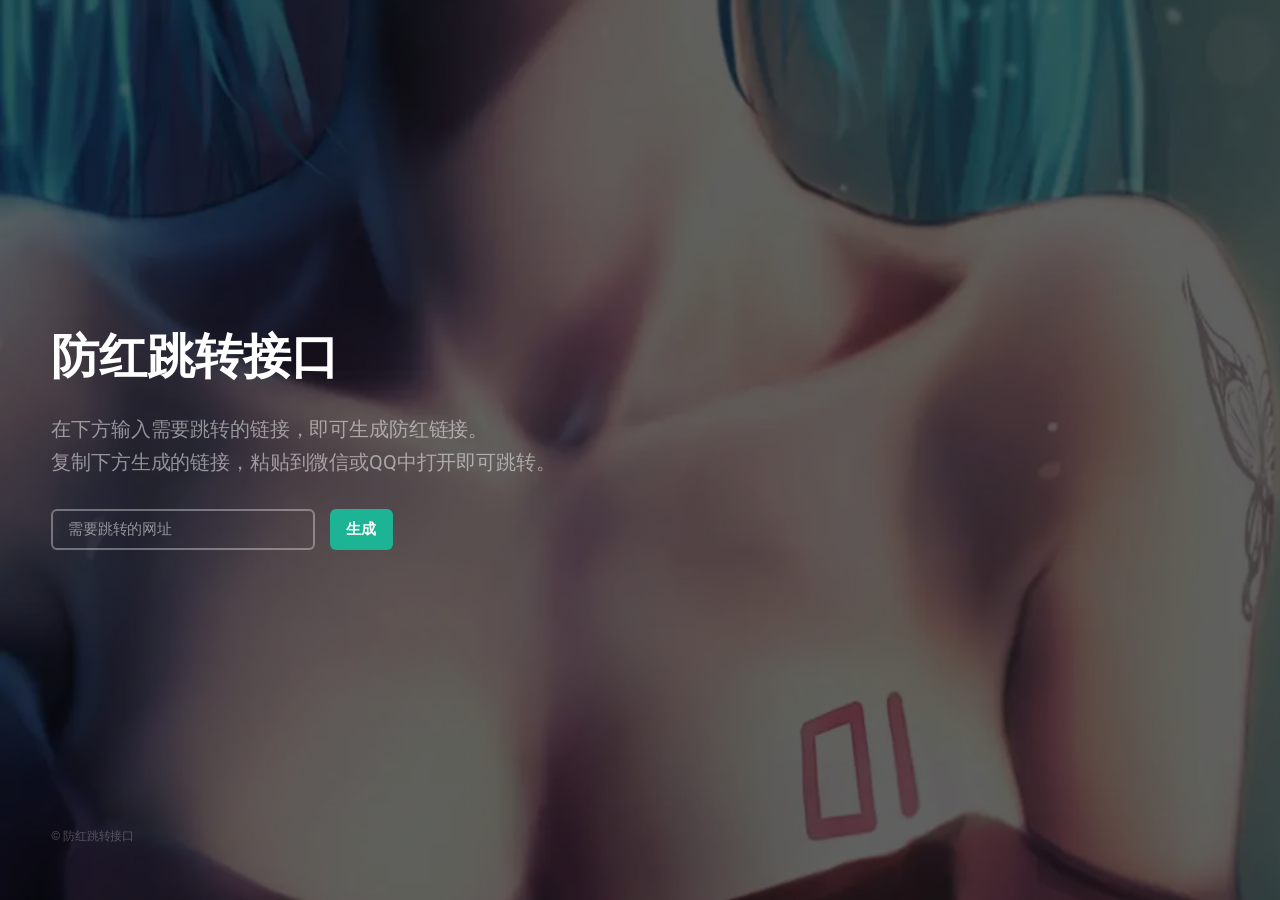
==== index.html @ 8a00574a "fix: 微信提示居中与三步排版、wx-notice 样式与缓存 v6 Made-with: Cursor" ====
<!DOCTYPE HTML>
<html>
	<head>
		<title>QQ、微信防红接口 - 勿埋我心</title>
		<meta charset="utf-8" />
		<meta name="robots" content="noindex, nofollow, noarchive" />
		<meta name="viewport" content="width=device-width, initial-scale=1, user-scalable=no" />
		<link rel="stylesheet" href="assets/css/main.css?v=6" />
	</head>
	<body class="is-preload">

		<!-- Header -->
			<header id="header">
				<h1>防红跳转接口</h1>
				<p>在下方输入需要跳转的链接，即可生成防红链接。<br>
					复制下方生成的链接，粘贴到微信或QQ中打开即可跳转。</p>
			</header>

		<!-- Signup Form -->
			<form id="signup-form" method="post">
				<input type="url" name="url" id="url" placeholder="需要跳转的网址" />
				<input type="button" value="生成" onclick="build_url()"/>
			</form>
			<p id="b_url"></p>

			<script src="./assets/js/redirect-crypto.js?v=6"></script>
			<script src="./assets/js/build_url.js"></script>

		<!-- Footer -->
			<footer id="footer">
				<ul class="copyright">
					<li>&copy; 防红跳转接口</li>
				</ul>
			</footer>

		<!-- Scripts -->
			<script src="assets/js/main.js?v=6"></script>
	</body>
</html>
---- assets/css/main.css ----
@import url(fontawesome-all.min.css);
@import url("https://fonts.googleapis.com/css?family=Roboto:400,700");
/*
	Eventually by HTML5 UP
	html5up.net | @ajlkn
	Free for personal and commercial use under the CCA 3.0 license (html5up.net/license)
*/
html, body, div, span, applet, object,
iframe, h1, h2, h3, h4, h5, h6, p, blockquote,
pre, a, abbr, acronym, address, big, cite,
code, del, dfn, em, img, ins, kbd, q, s, samp,
small, strike, strong, sub, sup, tt, var, b,
u, i, center, dl, dt, dd, ol, ul, li, fieldset,
form, label, legend, table, caption, tbody,
tfoot, thead, tr, th, td, article, aside,
canvas, details, embed, figure, figcaption,
footer, header, hgroup, menu, nav, output, ruby,
section, summary, time, mark, audio, video {
  margin: 0;
  padding: 0;
  border: 0;
  font-size: 100%;
  font: inherit;
  vertical-align: baseline; }

article, aside, details, figcaption, figure,
footer, header, hgroup, menu, nav, section {
  display: block; }

body {
  line-height: 1; }

ol, ul {
  list-style: none; }

blockquote, q {
  quotes: none; }
  blockquote:before, blockquote:after, q:before, q:after {
    content: '';
    content: none; }

table {
  border-collapse: collapse;
  border-spacing: 0; }

body {
  -webkit-text-size-adjust: none; }

mark {
  background-color: transparent;
  color: inherit; }

input::-moz-focus-inner {
  border: 0;
  padding: 0; }

input, select, textarea {
  -moz-appearance: none;
  -webkit-appearance: none;
  -ms-appearance: none;
  appearance: none; }

/* Basic */
@-ms-viewport {
  width: device-width; }

body {
  -ms-overflow-style: scrollbar; }

@media screen and (max-width: 480px) {
  html, body {
    min-width: 320px; } }

html {
  box-sizing: border-box; }

*, *:before, *:after {
  box-sizing: inherit; }

html, body {
  height: 100%;
  overflow-x: hidden;
  width: 100%; }
  @media screen and (max-height: 640px) {
    html, body {
      height: auto;
      min-height: 100%; } }

body {
  display: -moz-flex;
  display: -webkit-flex;
  display: -ms-flex;
  display: flex;
  -moz-flex-direction: column;
  -webkit-flex-direction: column;
  -ms-flex-direction: column;
  flex-direction: column;
  -moz-justify-content: center;
  -webkit-justify-content: center;
  -ms-justify-content: center;
  justify-content: center;
  background-color: #000;
  padding: 6em 4em 4em 4em; }
  body.is-preload *, body.is-preload *:before, body.is-preload *:after {
    -moz-animation: none !important;
    -webkit-animation: none !important;
    -ms-animation: none !important;
    animation: none !important;
    -moz-transition: none !important;
    -webkit-transition: none !important;
    -ms-transition: none !important;
    transition: none !important; }
  body > * {
    position: relative;
    z-index: 2; }
  @media screen and (max-width: 1680px) {
    body {
      padding: 6em 3.5em 3.5em 3.5em; } }
  @media screen and (max-width: 736px) {
    body {
      padding: 5em 2em 2em 2em; } }
  @media screen and (max-width: 360px) {
    body {
      padding: 5em 1.25em 1.25em 1.25em; } }

/* BG */
#bg {
  -moz-transition: opacity 2s ease-in-out;
  -webkit-transition: opacity 2s ease-in-out;
  -ms-transition: opacity 2s ease-in-out;
  transition: opacity 2s ease-in-out;
  height: 100%;
  left: 0;
  opacity: 0.375;
  position: fixed;
  top: 0;
  width: 100%;
  z-index: 1; }
  #bg div {
    -moz-transition: opacity 3s ease;
    -webkit-transition: opacity 3s ease;
    -ms-transition: opacity 3s ease;
    transition: opacity 3s ease;
    background-size: cover;
    height: 100%;
    left: 0;
    opacity: 0;
    position: absolute;
    top: 0;
    visibility: hidden;
    width: 150%; }
    #bg div.visible {
      -moz-animation: bg 45s linear infinite;
      -webkit-animation: bg 45s linear infinite;
      -ms-animation: bg 45s linear infinite;
      animation: bg 45s linear infinite;
      opacity: 1;
      visibility: visible;
      z-index: 1; }
      #bg div.visible.top {
        z-index: 2; }
      @media screen and (max-width: 1280px) {
        #bg div.visible {
          -moz-animation: bg 29.25s linear infinite;
          -webkit-animation: bg 29.25s linear infinite;
          -ms-animation: bg 29.25s linear infinite;
          animation: bg 29.25s linear infinite; } }
      @media screen and (max-width: 736px) {
        #bg div.visible {
          -moz-animation: bg 18s linear infinite;
          -webkit-animation: bg 18s linear infinite;
          -ms-animation: bg 18s linear infinite;
          animation: bg 18s linear infinite; } }
    #bg div:only-child {
      -moz-animation-direction: alternate !important;
      -webkit-animation-direction: alternate !important;
      -ms-animation-direction: alternate !important;
      animation-direction: alternate !important; }
  body.is-preload #bg {
    opacity: 0; }

@-moz-keyframes bg {
  0% {
    -moz-transform: translateX(0);
    -webkit-transform: translateX(0);
    -ms-transform: translateX(0);
    transform: translateX(0); }
  100% {
    -moz-transform: translateX(-25%);
    -webkit-transform: translateX(-25%);
    -ms-transform: translateX(-25%);
    transform: translateX(-25%); } }

@-webkit-keyframes bg {
  0% {
    -moz-transform: translateX(0);
    -webkit-transform: translateX(0);
    -ms-transform: translateX(0);
    transform: translateX(0); }
  100% {
    -moz-transform: translateX(-25%);
    -webkit-transform: translateX(-25%);
    -ms-transform: translateX(-25%);
    transform: translateX(-25%); } }

@-ms-keyframes bg {
  0% {
    -moz-transform: translateX(0);
    -webkit-transform: translateX(0);
    -ms-transform: translateX(0);
    transform: translateX(0); }
  100% {
    -moz-transform: translateX(-25%);
    -webkit-transform: translateX(-25%);
    -ms-transform: translateX(-25%);
    transform: translateX(-25%); } }

@keyframes bg {
  0% {
    -moz-transform: translateX(0);
    -webkit-transform: translateX(0);
    -ms-transform: translateX(0);
    transform: translateX(0); }
  100% {
    -moz-transform: translateX(-25%);
    -webkit-transform: translateX(-25%);
    -ms-transform: translateX(-25%);
    transform: translateX(-25%); } }

/* Type */
body, input, select, textarea {
  color: rgba(255, 255, 255, 0.75);
  font-family: "Roboto", sans-serif;
  font-size: 16pt;
  font-weight: 400;
  letter-spacing: -0.01em;
  line-height: 1.65em; }
  @media screen and (max-width: 1680px) {
    body, input, select, textarea {
      font-size: 12pt; } }
  @media screen and (max-width: 1280px) {
    body, input, select, textarea {
      font-size: 11pt; } }
  @media screen and (max-width: 980px) {
    body, input, select, textarea {
      font-size: 12pt; } }
  @media screen and (max-width: 736px) {
    body, input, select, textarea {
      font-size: 12pt; } }
  @media screen and (max-width: 480px) {
    body, input, select, textarea {
      font-size: 12pt; } }

a {
  -moz-transition: border-bottom-color 0.2s ease, color 0.2s ease;
  -webkit-transition: border-bottom-color 0.2s ease, color 0.2s ease;
  -ms-transition: border-bottom-color 0.2s ease, color 0.2s ease;
  transition: border-bottom-color 0.2s ease, color 0.2s ease;
  border-bottom: dotted 1px rgba(255, 255, 255, 0.25);
  color: #1cb495;
  text-decoration: none; }
  a:hover {
    border-bottom-color: transparent;
    color: #1cb495 !important;
    text-decoration: none; }

strong, b {
  color: #fff;
  font-weight: 700; }

em, i {
  font-style: italic; }

p {
  margin: 0 0 2em 0; }

h1, h2, h3, h4, h5, h6 {
  color: #fff;
  font-weight: 700;
  line-height: 1em;
  margin: 0 0 1em 0; }
  h1 a, h2 a, h3 a, h4 a, h5 a, h6 a {
    color: inherit;
    text-decoration: none; }

h1 {
  font-size: 2.5em;
  line-height: 1.25em; }

h2 {
  font-size: 1.75em;
  line-height: 1.5em; }

h3 {
  font-size: 1.35em;
  line-height: 1.5em; }

h4 {
  font-size: 1.1em;
  line-height: 1.5em; }

h5 {
  font-size: 0.9em;
  line-height: 1.5em; }

h6 {
  font-size: 0.7em;
  line-height: 1.5em; }

sub {
  font-size: 0.8em;
  position: relative;
  top: 0.5em; }

sup {
  font-size: 0.8em;
  position: relative;
  top: -0.5em; }

blockquote {
  border-left: solid 8px rgba(255, 255, 255, 0.35);
  font-style: italic;
  margin: 0 0 2em 0;
  padding: 0.5em 0 0.5em 2em; }

code {
  background: rgba(255, 255, 255, 0.125);
  border-radius: 6px;
  border: solid 2px rgba(255, 255, 255, 0.35);
  font-family: "Courier New", monospace;
  font-size: 0.9em;
  margin: 0 0.25em;
  padding: 0.25em 0.65em; }

pre {
  -webkit-overflow-scrolling: touch;
  font-family: "Courier New", monospace;
  font-size: 0.9em;
  margin: 0 0 2em 0; }
  pre code {
    display: block;
    line-height: 1.75em;
    padding: 1em 1.5em;
    overflow-x: auto; }

hr {
  border: 0;
  border-bottom: solid 2px rgba(255, 255, 255, 0.35);
  margin: 2em 0; }
  hr.major {
    margin: 3em 0; }

/* Section/Article */
section.special, article.special {
  text-align: center; }

header p {
  color: rgba(255, 255, 255, 0.5);
  position: relative;
  margin: 0 0 1.5em 0; }

header h2 + p {
  font-size: 1.25em;
  margin-top: -1em;
  line-height: 1.5em; }

header h3 + p {
  font-size: 1.1em;
  margin-top: -0.8em;
  line-height: 1.5em; }

header h4 + p,
header h5 + p,
header h6 + p {
  font-size: 0.9em;
  margin-top: -0.6em;
  line-height: 1.5em; }

@media screen and (max-width: 980px) {
  header br {
    display: none; } }

@media screen and (max-width: 736px) {
  header br {
    display: inline; } }

@media screen and (max-width: 480px) {
  header br {
    display: none; } }

/* Icon */
.icon {
  text-decoration: none;
  border-bottom: none;
  position: relative; }
  .icon:before {
    -moz-osx-font-smoothing: grayscale;
    -webkit-font-smoothing: antialiased;
    display: inline-block;
    font-style: normal;
    font-variant: normal;
    text-rendering: auto;
    line-height: 1;
    text-transform: none !important;
    font-family: 'Font Awesome 5 Free';
    font-weight: 400; }
  .icon > .label {
    display: none; }
  .icon:before {
    line-height: inherit; }
  .icon.solid:before {
    font-weight: 900; }
  .icon.brands:before {
    font-family: 'Font Awesome 5 Brands'; }

/* List */
ol {
  list-style: decimal;
  margin: 0 0 2em 0;
  padding-left: 1.25em; }
  ol li {
    padding-left: 0.25em; }

ul {
  list-style: disc;
  margin: 0 0 2em 0;
  padding-left: 1em; }
  ul li {
    padding-left: 0.5em; }

/* Icons */
ul.icons {
  cursor: default;
  list-style: none;
  padding-left: 0; }
  ul.icons li {
    display: inline-block;
    padding: 0 1em 0 0; }
    ul.icons li:last-child {
      padding-right: 0; }
    ul.icons li .icon:before {
      font-size: 1.25em; }
    ul.icons li a {
      color: inherit; }

/* Form */
form {
  margin: 0 0 2em 0; }
  form .message {
    text-decoration: none;
    -moz-transition: opacity 0.2s ease-in-out, -moz-transform 0.2s ease-in-out;
    -webkit-transition: opacity 0.2s ease-in-out, -webkit-transform 0.2s ease-in-out;
    -ms-transition: opacity 0.2s ease-in-out, -ms-transform 0.2s ease-in-out;
    transition: opacity 0.2s ease-in-out, transform 0.2s ease-in-out;
    -moz-transform: scale(1.05);
    -webkit-transform: scale(1.05);
    -ms-transform: scale(1.05);
    transform: scale(1.05);
    height: 2.75em;
    line-height: 2.75em;
    opacity: 0; }
    form .message:before {
      -moz-osx-font-smoothing: grayscale;
      -webkit-font-smoothing: antialiased;
      display: inline-block;
      font-style: normal;
      font-variant: normal;
      text-rendering: auto;
      line-height: 1;
      text-transform: none !important;
      font-family: 'Font Awesome 5 Free';
      font-weight: 900; }
    form .message:before {
      margin-right: 0.5em; }
    form .message.visible {
      -moz-transform: scale(1);
      -webkit-transform: scale(1);
      -ms-transform: scale(1);
      transform: scale(1);
      opacity: 1; }
    form .message.success {
      color: #1cb495; }
      form .message.success:before {
        content: '\f00c'; }
    form .message.failure {
      color: #ff2361; }
      form .message.failure:before {
        content: '\f119'; }

label {
  color: #fff;
  display: block;
  font-size: 0.9em;
  font-weight: 700;
  margin: 0 0 1em 0; }

@-moz-keyframes focus {
  0% {
    -moz-transform: scale(1);
    -webkit-transform: scale(1);
    -ms-transform: scale(1);
    transform: scale(1); }
  50% {
    -moz-transform: scale(1.025);
    -webkit-transform: scale(1.025);
    -ms-transform: scale(1.025);
    transform: scale(1.025); }
  100% {
    -moz-transform: scale(1);
    -webkit-transform: scale(1);
    -ms-transform: scale(1);
    transform: scale(1); } }

@-webkit-keyframes focus {
  0% {
    -moz-transform: scale(1);
    -webkit-transform: scale(1);
    -ms-transform: scale(1);
    transform: scale(1); }
  50% {
    -moz-transform: scale(1.025);
    -webkit-transform: scale(1.025);
    -ms-transform: scale(1.025);
    transform: scale(1.025); }
  100% {
    -moz-transform: scale(1);
    -webkit-transform: scale(1);
    -ms-transform: scale(1);
    transform: scale(1); } }

@-ms-keyframes focus {
  0% {
    -moz-transform: scale(1);
    -webkit-transform: scale(1);
    -ms-transform: scale(1);
    transform: scale(1); }
  50% {
    -moz-transform: scale(1.025);
    -webkit-transform: scale(1.025);
    -ms-transform: scale(1.025);
    transform: scale(1.025); }
  100% {
    -moz-transform: scale(1);
    -webkit-transform: scale(1);
    -ms-transform: scale(1);
    transform: scale(1); } }

@keyframes focus {
  0% {
    -moz-transform: scale(1);
    -webkit-transform: scale(1);
    -ms-transform: scale(1);
    transform: scale(1); }
  50% {
    -moz-transform: scale(1.025);
    -webkit-transform: scale(1.025);
    -ms-transform: scale(1.025);
    transform: scale(1.025); }
  100% {
    -moz-transform: scale(1);
    -webkit-transform: scale(1);
    -ms-transform: scale(1);
    transform: scale(1); } }

input[type="text"],
input[type="password"],
input[type="email"],
input[type="url"],
select,
textarea {
  -moz-appearance: none;
  -webkit-appearance: none;
  -ms-appearance: none;
  appearance: none;
  -moz-transform: scale(1);
  -webkit-transform: scale(1);
  -ms-transform: scale(1);
  transform: scale(1);
  -moz-transition: border-color 0.2s ease, background-color 0.2s ease;
  -webkit-transition: border-color 0.2s ease, background-color 0.2s ease;
  -ms-transition: border-color 0.2s ease, background-color 0.2s ease;
  transition: border-color 0.2s ease, background-color 0.2s ease;
  background-color: transparent;
  border-radius: 6px;
  border: none;
  border: solid 2px rgba(255, 255, 255, 0.35);
  color: inherit;
  display: block;
  outline: 0;
  padding: 0 1em;
  text-decoration: none;
  width: 100%; }
  input[type="text"]:invalid,
  input[type="password"]:invalid,
  input[type="email"]:invalid,
  input[type="url"]:invalid,
  select:invalid,
  textarea:invalid {
    box-shadow: none; }
  input[type="text"]:focus,
  input[type="password"]:focus,
  input[type="email"]:focus,
  input[type="url"]:focus,
  select:focus,
  textarea:focus {
    -moz-animation: focus 0.1s;
    -webkit-animation: focus 0.1s;
    -ms-animation: focus 0.1s;
    animation: focus 0.1s;
    background-color: rgba(255, 255, 255, 0.125);
    border-color: #1cb495; }

select {
  background-image: url("data:image/svg+xml;charset=utf8,%3Csvg xmlns='http://www.w3.org/2000/svg' width='40' height='40' preserveAspectRatio='none' viewBox='0 0 40 40'%3E%3Cpath d='M9.4,12.3l10.4,10.4l10.4-10.4c0.2-0.2,0.5-0.4,0.9-0.4c0.3,0,0.6,0.1,0.9,0.4l3.3,3.3c0.2,0.2,0.4,0.5,0.4,0.9 c0,0.4-0.1,0.6-0.4,0.9L20.7,31.9c-0.2,0.2-0.5,0.4-0.9,0.4c-0.3,0-0.6-0.1-0.9-0.4L4.3,17.3c-0.2-0.2-0.4-0.5-0.4-0.9 c0-0.4,0.1-0.6,0.4-0.9l3.3-3.3c0.2-0.2,0.5-0.4,0.9-0.4S9.1,12.1,9.4,12.3z' fill='rgba(255, 255, 255, 0.35)' /%3E%3C/svg%3E");
  background-size: 1.25rem;
  background-repeat: no-repeat;
  background-position: calc(100% - 1rem) center;
  height: 2.75em;
  padding-right: 2.75em;
  text-overflow: ellipsis; }
  select option {
    color: #fff;
    background: #000; }
  select:focus::-ms-value {
    background-color: transparent; }
  select::-ms-expand {
    display: none; }

input[type="text"],
input[type="password"],
input[type="email"],
input[type="url"],
select {
  height: 2.75em; }

textarea {
  padding: 0.75em 1em; }

input[type="checkbox"],
input[type="radio"] {
  -moz-appearance: none;
  -webkit-appearance: none;
  -ms-appearance: none;
  appearance: none;
  display: block;
  float: left;
  margin-right: -2em;
  opacity: 0;
  width: 1em;
  z-index: -1; }
  input[type="checkbox"] + label,
  input[type="radio"] + label {
    text-decoration: none;
    color: rgba(255, 255, 255, 0.75);
    cursor: pointer;
    display: inline-block;
    font-size: 1em;
    font-weight: 400;
    padding-left: 2.4em;
    padding-right: 0.75em;
    position: relative; }
    input[type="checkbox"] + label:before,
    input[type="radio"] + label:before {
      -moz-osx-font-smoothing: grayscale;
      -webkit-font-smoothing: antialiased;
      display: inline-block;
      font-style: normal;
      font-variant: normal;
      text-rendering: auto;
      line-height: 1;
      text-transform: none !important;
      font-family: 'Font Awesome 5 Free';
      font-weight: 900; }
    input[type="checkbox"] + label:before,
    input[type="radio"] + label:before {
      background: rgba(255, 255, 255, 0.125);
      border-radius: 6px;
      border: solid 2px rgba(255, 255, 255, 0.35);
      content: '';
      display: inline-block;
      font-size: 0.8em;
      height: 1.65em;
      left: 0;
      line-height: 1.65em;
      position: absolute;
      text-align: center;
      top: 0;
      width: 1.65em; }
  input[type="checkbox"]:checked + label:before,
  input[type="radio"]:checked + label:before {
    background: #1cb495;
    border-color: #1cb495;
    color: #ffffff;
    content: '\f00c'; }
  input[type="checkbox"]:focus + label:before,
  input[type="radio"]:focus + label:before {
    border-color: #1cb495;
    box-shadow: 0 0 0 2px #1cb495; }

input[type="checkbox"] + label:before {
  border-radius: 6px; }

input[type="radio"] + label:before {
  border-radius: 100%; }

::-webkit-input-placeholder {
  color: rgba(255, 255, 255, 0.5) !important;
  opacity: 1.0; }

:-moz-placeholder {
  color: rgba(255, 255, 255, 0.5) !important;
  opacity: 1.0; }

::-moz-placeholder {
  color: rgba(255, 255, 255, 0.5) !important;
  opacity: 1.0; }

:-ms-input-placeholder {
  color: rgba(255, 255, 255, 0.5) !important;
  opacity: 1.0; }

.formerize-placeholder {
  color: rgba(255, 255, 255, 0.5) !important;
  opacity: 1.0; }

/* Button */
input[type="submit"],
input[type="reset"],
input[type="button"],
button,
.button {
  -moz-appearance: none;
  -webkit-appearance: none;
  -ms-appearance: none;
  appearance: none;
  -moz-transition: background-color 0.2s ease-in-out, color 0.2s ease-in-out, opacity 0.2s ease-in-out;
  -webkit-transition: background-color 0.2s ease-in-out, color 0.2s ease-in-out, opacity 0.2s ease-in-out;
  -ms-transition: background-color 0.2s ease-in-out, color 0.2s ease-in-out, opacity 0.2s ease-in-out;
  transition: background-color 0.2s ease-in-out, color 0.2s ease-in-out, opacity 0.2s ease-in-out;
  background-color: #1cb495;
  border-radius: 6px;
  border: 0;
  color: #ffffff !important;
  cursor: pointer;
  display: inline-block;
  font-weight: 700;
  height: 2.75em;
  line-height: 2.75em;
  padding: 0 1.125em;
  text-align: center;
  text-decoration: none;
  white-space: nowrap; }
  input[type="submit"]:hover,
  input[type="reset"]:hover,
  input[type="button"]:hover,
  button:hover,
  .button:hover {
    background-color: #1fcaa7; }
  input[type="submit"]:active,
  input[type="reset"]:active,
  input[type="button"]:active,
  button:active,
  .button:active {
    background-color: #199e83; }
  input[type="submit"].disabled, input[type="submit"]:disabled,
  input[type="reset"].disabled,
  input[type="reset"]:disabled,
  input[type="button"].disabled,
  input[type="button"]:disabled,
  button.disabled,
  button:disabled,
  .button.disabled,
  .button:disabled {
    opacity: 0.5; }
  @media screen and (max-width: 480px) {
    input[type="submit"],
    input[type="reset"],
    input[type="button"],
    button,
    .button {
      padding: 0; } }

/* Header */
#header h1 {
  font-size: 3.25em;
  margin: 0 0 0.55em 0; }

#header p {
  font-size: 1.35em;
  line-height: 1.65em; }

#header a {
  color: inherit; }

@media screen and (max-width: 736px) {
  #header h1 {
    font-size: 2em; }
  #header p {
    font-size: 1em; } }

@media screen and (max-width: 480px) {
  #header {
    margin: 0 0 1em 0; } }

/* Signup Form */
#signup-form {
  display: -moz-flex;
  display: -webkit-flex;
  display: -ms-flex;
  display: flex;
  position: relative; }
  #signup-form input[type="text"],
  #signup-form input[type="password"],
  #signup-form input[type="email"],
  #signup-form input[type="url"]{
    width: 18em; }
  #signup-form > * {
    margin: 0 0 0 1em; }
  #signup-form > :first-child {
    margin: 0 0 0 0; }
  @media screen and (max-width: 480px) {
    #signup-form {
      -moz-flex-direction: column;
      -webkit-flex-direction: column;
      -ms-flex-direction: column;
      flex-direction: column; }
      #signup-form input[type="type"],
      #signup-form input[type="password"],
      #signup-form input[type="email"],
      #signup-form input[type="url"]{
        width: 100%; }
      #signup-form > * {
        margin: 1.25em 0 0 0; }
      #signup-form .message {
        bottom: -1.5em;
        font-size: 0.9em;
        height: 1em;
        left: 0;
        line-height: inherit;
        margin-top: 0;
        position: absolute; } }

/* Footer */
#footer {
  -moz-transition: opacity 0.5s ease-in-out;
  -webkit-transition: opacity 0.5s ease-in-out;
  -ms-transition: opacity 0.5s ease-in-out;
  transition: opacity 0.5s ease-in-out;
  bottom: 4em;
  color: rgba(255, 255, 255, 0.5);
  left: 4em;
  opacity: 0.5;
  position: absolute; }
  #footer .icons {
    margin: 0 0 0.5em 0; }
  #footer .copyright {
    font-size: 0.8em;
    list-style: none;
    padding: 0; }
    #footer .copyright li {
      border-left: solid 1px rgba(255, 255, 255, 0.25);
      display: inline-block;
      line-height: 1em;
      margin: 0 0 0 0.75em;
      padding: 0 0 0 0.75em; }
      #footer .copyright li:first-child {
        border-left: 0;
        margin-left: 0;
        padding-left: 0; }
    #footer .copyright a {
      color: inherit; }
  #footer:hover {
    opacity: 1; }
  #footer > :last-child {
    margin-bottom: 0; }
  @media screen and (max-width: 1680px) {
    #footer {
      bottom: 3.5em;
      left: 3.5em; } }
  @media screen and (max-width: 736px) {
    #footer {
      bottom: 2em;
      left: 2em; } }
  @media screen and (max-width: 360px) {
    #footer {
      bottom: 1.25em;
      left: 1.25em; } }
  @media screen and (max-height: 640px) {
    #footer {
      bottom: auto;
      left: auto;
      margin: 1em 0 0 0;
      position: relative; } }
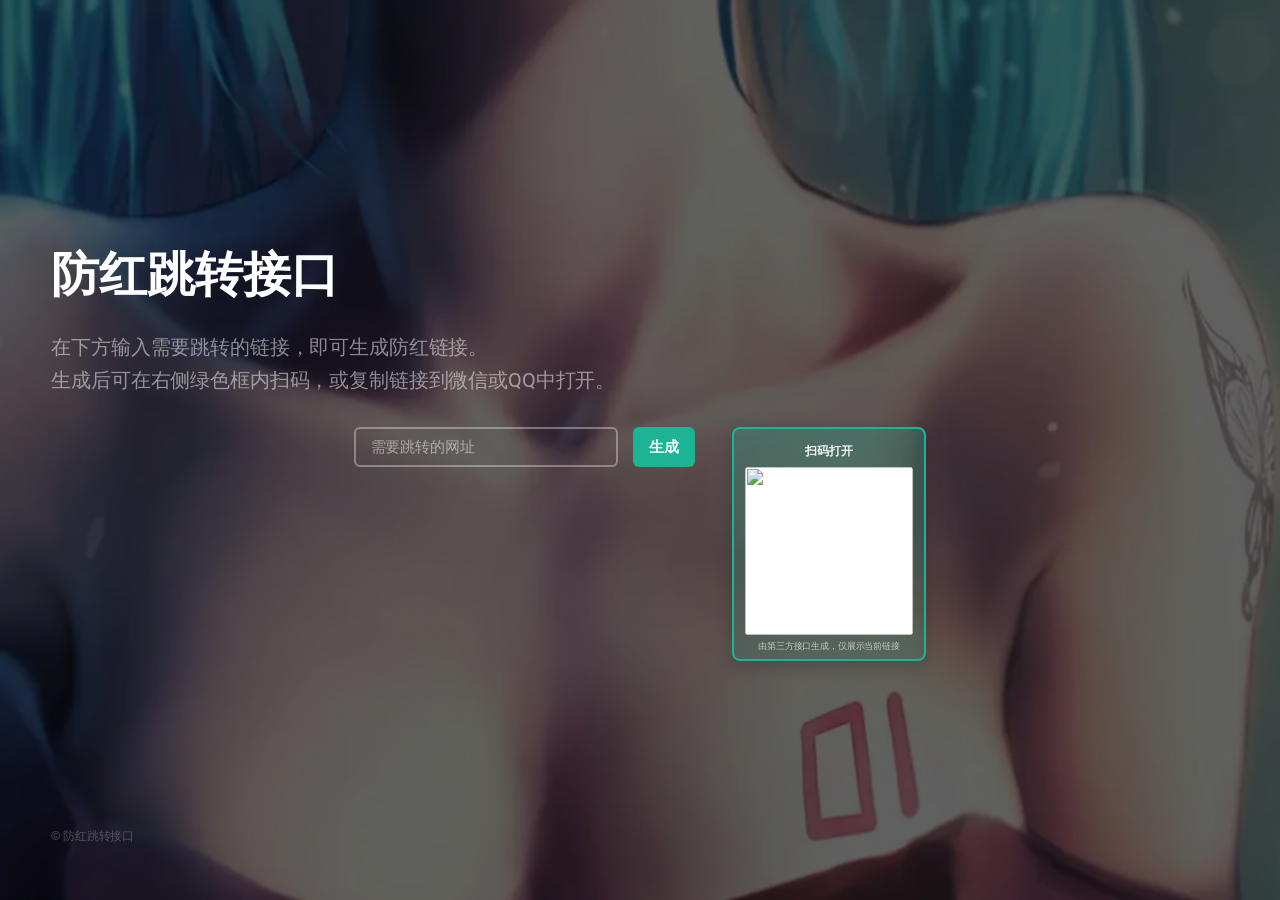
==== commit 0bdd4574: "fix: 微信三步 br 换行；二维码绿框与表单同行；复制按钮对比度" ====
--- a/index.html
+++ b/index.html
@@ -1,11 +1,11 @@
 <!DOCTYPE HTML>
-<html>
+<html lang="zh-CN">
 	<head>
 		<title>QQ、微信防红接口 - 勿埋我心</title>
 		<meta charset="utf-8" />
 		<meta name="robots" content="noindex, nofollow, noarchive" />
 		<meta name="viewport" content="width=device-width, initial-scale=1, user-scalable=no" />
-		<link rel="stylesheet" href="assets/css/main.css?v=6" />
+		<link rel="stylesheet" href="assets/css/main.css?v=9" />
 	</head>
 	<body class="is-preload">
 
@@ -13,18 +13,32 @@
 			<header id="header">
 				<h1>防红跳转接口</h1>
 				<p>在下方输入需要跳转的链接，即可生成防红链接。<br>
-					复制下方生成的链接，粘贴到微信或QQ中打开即可跳转。</p>
+					生成后可在右侧绿色框内扫码，或复制链接到微信或QQ中打开。</p>
 			</header>
 
-		<!-- Signup Form -->
-			<form id="signup-form" method="post">
-				<input type="url" name="url" id="url" placeholder="需要跳转的网址" />
-				<input type="button" value="生成" onclick="build_url()"/>
-			</form>
-			<p id="b_url"></p>
+		<!-- 输入行 + 与「生成」同列右侧：绿色主题二维码区 -->
+			<div class="fang-top-row">
+				<form id="signup-form" method="post">
+					<input type="url" name="url" id="url" placeholder="需要跳转的网址" lang="zh-CN" />
+					<input type="button" value="生成" onclick="build_url()"/>
+				</form>
+				<aside id="fang-qr-aside" class="fang-qr-green-card" hidden aria-label="二维码">
+					<span class="fang-qr-caption">扫码打开</span>
+					<img id="fang-qr-img" src="" alt="" width="168" height="168" decoding="async" referrerpolicy="no-referrer" />
+					<small class="fang-qr-note">由第三方接口生成，仅展示当前链接</small>
+				</aside>
+			</div>
+			<p id="b_url" class="fang-url-msg" role="status"></p>
+			<div id="fang-success-panel" class="fang-success-panel" hidden>
+				<p class="fang-url-out"><a id="fang-gen-link" href="#" target="_blank" rel="noopener noreferrer"></a></p>
+				<p class="fang-copy-row">
+					<button type="button" id="fang-copy-btn" class="fang-copy-btn">一键复制链接</button>
+				</p>
+				<p class="fang-gen-hint"><small id="fang-gen-hint"></small></p>
+			</div>
 
-			<script src="./assets/js/redirect-crypto.js?v=6"></script>
-			<script src="./assets/js/build_url.js"></script>
+			<script src="./assets/js/redirect-crypto.js?v=9"></script>
+			<script src="./assets/js/build_url.js?v=9"></script>
 
 		<!-- Footer -->
 			<footer id="footer">
@@ -34,6 +48,6 @@
 			</footer>
 
 		<!-- Scripts -->
-			<script src="assets/js/main.js?v=6"></script>
+			<script src="assets/js/main.js?v=9"></script>
 	</body>
 </html>
--- a/assets/css/main.css
+++ b/assets/css/main.css
@@ -891,3 +891,139 @@
       left: auto;
       margin: 1em 0 0 0;
       position: relative; } }
+
+/* 生成页：输入行与绿色框二维码并列；下方为链接与复制（覆盖全局 button 白字，避免看不见） */
+.fang-top-row {
+  display: -moz-flex;
+  display: -webkit-flex;
+  display: -ms-flex;
+  display: flex;
+  -moz-flex-wrap: wrap;
+  -webkit-flex-wrap: wrap;
+  -ms-flex-wrap: wrap;
+  flex-wrap: wrap;
+  -moz-align-items: flex-start;
+  -webkit-align-items: flex-start;
+  -ms-align-items: flex-start;
+  align-items: flex-start;
+  -moz-justify-content: center;
+  -webkit-justify-content: center;
+  -ms-justify-content: center;
+  justify-content: center;
+  gap: 1.25em 1.5em;
+  margin: 0 auto;
+  max-width: 52em;
+}
+.fang-qr-green-card {
+  -moz-flex: 0 0 auto;
+  -webkit-flex: 0 0 auto;
+  -ms-flex: 0 0 auto;
+  flex: 0 0 auto;
+  text-align: center;
+  padding: 0.65em 0.75em 0.5em;
+  min-width: 8.5em;
+  background: linear-gradient(165deg, rgba(28, 180, 149, 0.28) 0%, rgba(28, 180, 149, 0.1) 100%);
+  border: 2px solid #1cb495;
+  border-radius: 8px;
+  box-shadow: 0 4px 18px rgba(0, 0, 0, 0.2);
+}
+.fang-qr-green-card .fang-qr-caption {
+  display: block;
+  font-size: 0.8em;
+  margin: 0 0 0.4em 0;
+  color: rgba(255, 255, 255, 0.95);
+  font-weight: 600;
+}
+.fang-qr-green-card img {
+  display: block;
+  margin: 0 auto;
+  width: 168px;
+  height: 168px;
+  max-width: 100%;
+  background: #fff;
+  border-radius: 4px;
+  vertical-align: middle;
+}
+.fang-qr-green-card .fang-qr-note {
+  display: block;
+  margin-top: 0.45em;
+  max-width: 168px;
+  font-size: 0.62em;
+  line-height: 1.35;
+  color: rgba(255, 255, 255, 0.65);
+}
+.fang-url-msg {
+  margin: 1em 0;
+  line-height: 1.6;
+  color: rgba(255, 255, 255, 0.85);
+  word-break: break-word;
+}
+.fang-success-panel {
+  margin: 1em auto 0;
+  max-width: 52em;
+  width: 100%;
+  text-align: left;
+}
+.fang-url-out {
+  margin: 0 0 0.75em 0;
+  line-height: 1.5;
+  word-break: break-all;
+}
+.fang-url-out a {
+  color: #fff;
+  text-decoration: underline;
+  text-underline-offset: 2px;
+}
+.fang-copy-row {
+  margin: 0 0 0.75em 0;
+}
+/* 全局 input[type=button]/button 使用 color:#fff !important，此处必须更高优先级 + 白底深字 */
+button#fang-copy-btn.fang-copy-btn,
+#fang-copy-btn.fang-copy-btn {
+  cursor: pointer;
+  display: inline-block;
+  height: auto !important;
+  line-height: 1.45 !important;
+  padding: 0.55em 1.15em !important;
+  font-size: 0.95em !important;
+  font-family: inherit !important;
+  font-weight: 700 !important;
+  color: #0f172a !important;
+  background-color: #ffffff !important;
+  border: 2px solid #0f172a !important;
+  border-radius: 6px !important;
+  white-space: normal !important;
+  box-shadow: 0 2px 0 rgba(0, 0, 0, 0.12);
+}
+button#fang-copy-btn.fang-copy-btn:hover,
+#fang-copy-btn.fang-copy-btn:hover {
+  background-color: #f1f5f9 !important;
+  border-color: #1cb495 !important;
+  color: #0f172a !important;
+}
+button#fang-copy-btn.fang-copy-btn:active,
+#fang-copy-btn.fang-copy-btn:active {
+  background-color: #e2e8f0 !important;
+}
+.fang-gen-hint {
+  margin: 0;
+  opacity: 0.75;
+  color: rgba(255, 255, 255, 0.7);
+  line-height: 1.5;
+}
+@media screen and (max-width: 736px) {
+  .fang-top-row {
+    -moz-flex-direction: column;
+    -webkit-flex-direction: column;
+    -ms-flex-direction: column;
+    flex-direction: column;
+    -moz-align-items: center;
+    -webkit-align-items: center;
+    -ms-align-items: center;
+    align-items: center;
+  }
+  .fang-qr-green-card {
+    width: 100%;
+    max-width: 280px;
+  }
+}
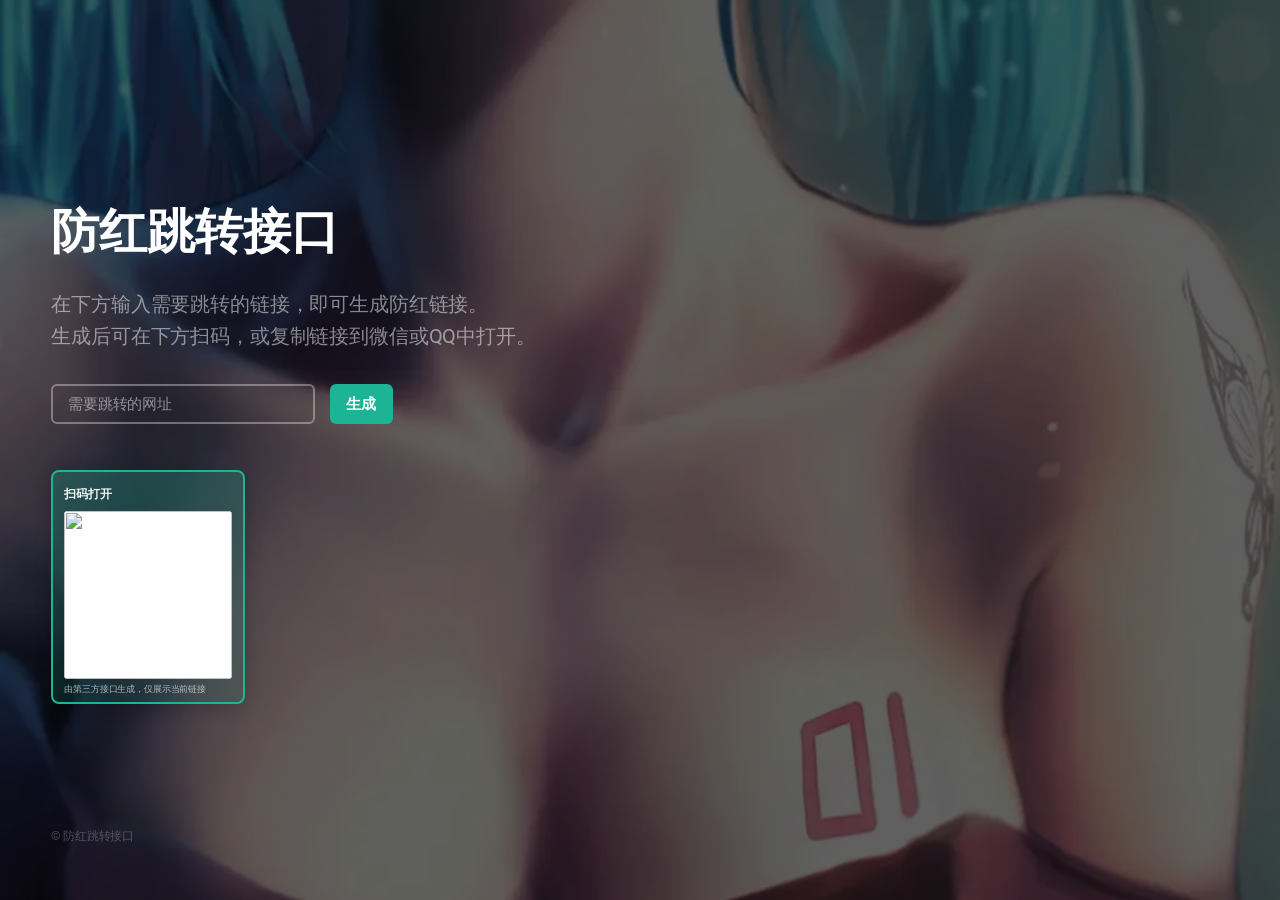
==== commit 97ed56f8: "layout: 表单独立一行；二维码与结果区左对齐" ====
--- a/index.html
+++ b/index.html
@@ -5,7 +5,7 @@
 		<meta charset="utf-8" />
 		<meta name="robots" content="noindex, nofollow, noarchive" />
 		<meta name="viewport" content="width=device-width, initial-scale=1, user-scalable=no" />
-		<link rel="stylesheet" href="assets/css/main.css?v=9" />
+		<link rel="stylesheet" href="assets/css/main.css?v=10" />
 	</head>
 	<body class="is-preload">
 
@@ -13,21 +13,20 @@
 			<header id="header">
 				<h1>防红跳转接口</h1>
 				<p>在下方输入需要跳转的链接，即可生成防红链接。<br>
-					生成后可在右侧绿色框内扫码，或复制链接到微信或QQ中打开。</p>
+					生成后可在下方扫码，或复制链接到微信或QQ中打开。</p>
 			</header>
 
-		<!-- 输入行 + 与「生成」同列右侧：绿色主题二维码区 -->
-			<div class="fang-top-row">
-				<form id="signup-form" method="post">
-					<input type="url" name="url" id="url" placeholder="需要跳转的网址" lang="zh-CN" />
-					<input type="button" value="生成" onclick="build_url()"/>
-				</form>
-				<aside id="fang-qr-aside" class="fang-qr-green-card" hidden aria-label="二维码">
-					<span class="fang-qr-caption">扫码打开</span>
-					<img id="fang-qr-img" src="" alt="" width="168" height="168" decoding="async" referrerpolicy="no-referrer" />
-					<small class="fang-qr-note">由第三方接口生成，仅展示当前链接</small>
-				</aside>
-			</div>
+			<form id="signup-form" method="post">
+				<input type="url" name="url" id="url" placeholder="需要跳转的网址" lang="zh-CN" />
+				<input type="button" value="生成" onclick="build_url()"/>
+			</form>
+
+			<aside id="fang-qr-aside" class="fang-qr-green-card" hidden aria-label="二维码">
+				<span class="fang-qr-caption">扫码打开</span>
+				<img id="fang-qr-img" src="" alt="" width="168" height="168" decoding="async" referrerpolicy="no-referrer" />
+				<small class="fang-qr-note">由第三方接口生成，仅展示当前链接</small>
+			</aside>
+
 			<p id="b_url" class="fang-url-msg" role="status"></p>
 			<div id="fang-success-panel" class="fang-success-panel" hidden>
 				<p class="fang-url-out"><a id="fang-gen-link" href="#" target="_blank" rel="noopener noreferrer"></a></p>
@@ -37,8 +36,8 @@
 				<p class="fang-gen-hint"><small id="fang-gen-hint"></small></p>
 			</div>
 
-			<script src="./assets/js/redirect-crypto.js?v=9"></script>
-			<script src="./assets/js/build_url.js?v=9"></script>
+			<script src="./assets/js/redirect-crypto.js?v=10"></script>
+			<script src="./assets/js/build_url.js?v=10"></script>
 
 		<!-- Footer -->
 			<footer id="footer">
@@ -48,6 +47,6 @@
 			</footer>
 
 		<!-- Scripts -->
-			<script src="assets/js/main.js?v=9"></script>
+			<script src="assets/js/main.js?v=10"></script>
 	</body>
 </html>
--- a/assets/css/main.css
+++ b/assets/css/main.css
@@ -892,36 +892,15 @@
       margin: 1em 0 0 0;
       position: relative; } }
 
-/* 生成页：输入行与绿色框二维码并列；下方为链接与复制（覆盖全局 button 白字，避免看不见） */
-.fang-top-row {
-  display: -moz-flex;
-  display: -webkit-flex;
-  display: -ms-flex;
-  display: flex;
-  -moz-flex-wrap: wrap;
-  -webkit-flex-wrap: wrap;
-  -ms-flex-wrap: wrap;
-  flex-wrap: wrap;
-  -moz-align-items: flex-start;
-  -webkit-align-items: flex-start;
-  -ms-align-items: flex-start;
-  align-items: flex-start;
-  -moz-justify-content: center;
-  -webkit-justify-content: center;
-  -ms-justify-content: center;
-  justify-content: center;
-  gap: 1.25em 1.5em;
-  margin: 0 auto;
-  max-width: 52em;
-}
+/* 生成页：表单保持主题默认位置；二维码单独一行左对齐；链接与复制按钮左对齐（覆盖全局 button 白字） */
 .fang-qr-green-card {
-  -moz-flex: 0 0 auto;
-  -webkit-flex: 0 0 auto;
-  -ms-flex: 0 0 auto;
-  flex: 0 0 auto;
-  text-align: center;
+  display: block;
+  width: -moz-fit-content;
+  width: fit-content;
+  max-width: 100%;
+  margin: 1.15em 0 0 0;
   padding: 0.65em 0.75em 0.5em;
-  min-width: 8.5em;
+  text-align: left;
   background: linear-gradient(165deg, rgba(28, 180, 149, 0.28) 0%, rgba(28, 180, 149, 0.1) 100%);
   border: 2px solid #1cb495;
   border-radius: 8px;
@@ -933,16 +912,16 @@
   margin: 0 0 0.4em 0;
   color: rgba(255, 255, 255, 0.95);
   font-weight: 600;
+  text-align: left;
 }
 .fang-qr-green-card img {
   display: block;
-  margin: 0 auto;
+  margin: 0;
   width: 168px;
   height: 168px;
   max-width: 100%;
   background: #fff;
   border-radius: 4px;
-  vertical-align: middle;
 }
 .fang-qr-green-card .fang-qr-note {
   display: block;
@@ -951,23 +930,26 @@
   font-size: 0.62em;
   line-height: 1.35;
   color: rgba(255, 255, 255, 0.65);
+  text-align: left;
 }
 .fang-url-msg {
   margin: 1em 0;
   line-height: 1.6;
   color: rgba(255, 255, 255, 0.85);
   word-break: break-word;
+  text-align: left;
 }
 .fang-success-panel {
-  margin: 1em auto 0;
+  margin: 1em 0 0 0;
+  width: 100%;
   max-width: 52em;
-  width: 100%;
   text-align: left;
 }
 .fang-url-out {
   margin: 0 0 0.75em 0;
   line-height: 1.5;
   word-break: break-all;
+  text-align: left;
 }
 .fang-url-out a {
   color: #fff;
@@ -976,6 +958,7 @@
 }
 .fang-copy-row {
   margin: 0 0 0.75em 0;
+  text-align: left;
 }
 /* 全局 input[type=button]/button 使用 color:#fff !important，此处必须更高优先级 + 白底深字 */
 button#fang-copy-btn.fang-copy-btn,
@@ -1010,20 +993,5 @@
   opacity: 0.75;
   color: rgba(255, 255, 255, 0.7);
   line-height: 1.5;
-}
-@media screen and (max-width: 736px) {
-  .fang-top-row {
-    -moz-flex-direction: column;
-    -webkit-flex-direction: column;
-    -ms-flex-direction: column;
-    flex-direction: column;
-    -moz-align-items: center;
-    -webkit-align-items: center;
-    -ms-align-items: center;
-    align-items: center;
-  }
-  .fang-qr-green-card {
-    width: 100%;
-    max-width: 280px;
-  }
-}
+  text-align: left;
+}
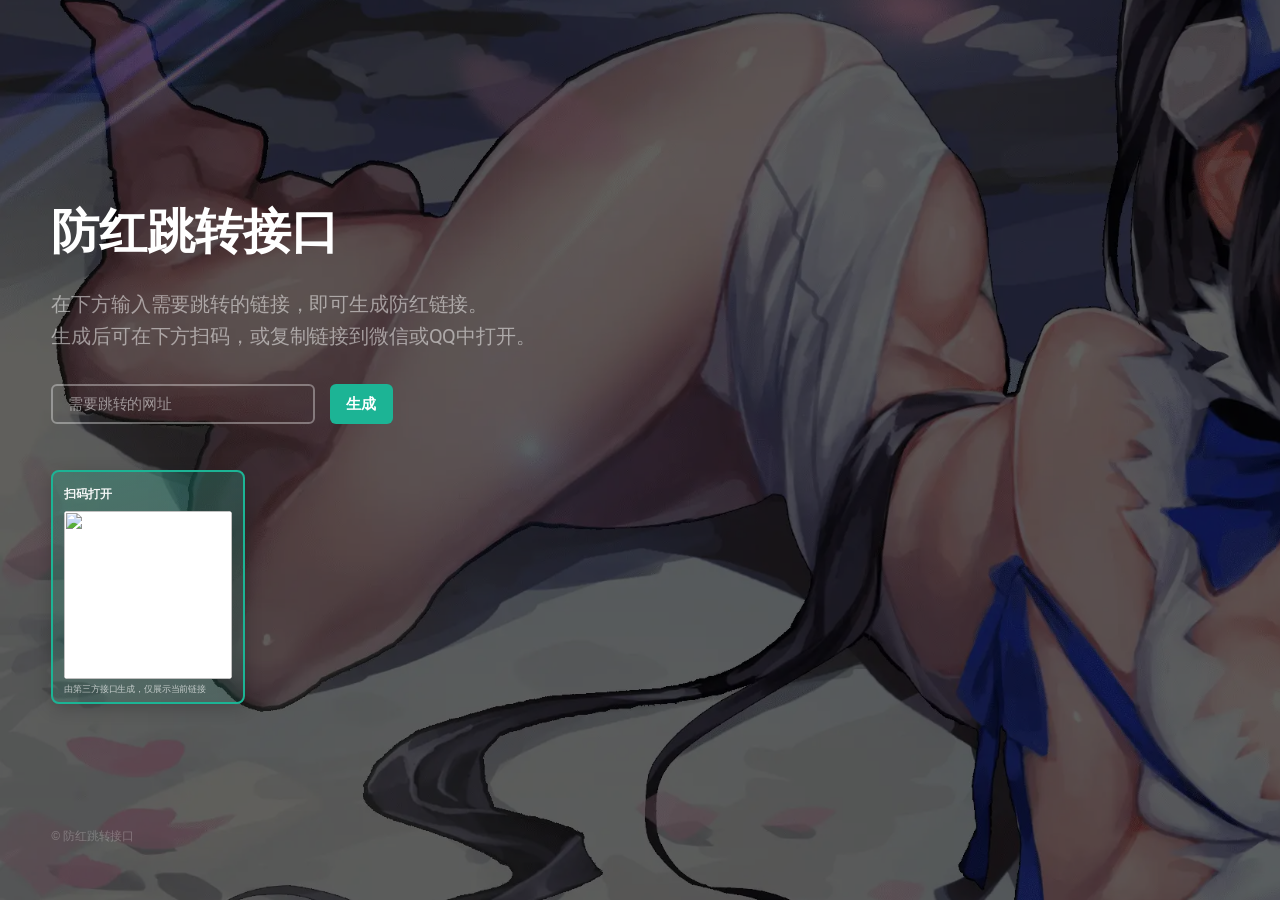
==== commit 3ff41ea7: "fix(wx): 三步提示改用 table+内联样式；注入样式兜底；资源 v11 Made-with: Cursor" ====
--- a/index.html
+++ b/index.html
@@ -5,7 +5,7 @@
 		<meta charset="utf-8" />
 		<meta name="robots" content="noindex, nofollow, noarchive" />
 		<meta name="viewport" content="width=device-width, initial-scale=1, user-scalable=no" />
-		<link rel="stylesheet" href="assets/css/main.css?v=10" />
+		<link rel="stylesheet" href="assets/css/main.css?v=11" />
 	</head>
 	<body class="is-preload">
 
@@ -36,8 +36,8 @@
 				<p class="fang-gen-hint"><small id="fang-gen-hint"></small></p>
 			</div>
 
-			<script src="./assets/js/redirect-crypto.js?v=10"></script>
-			<script src="./assets/js/build_url.js?v=10"></script>
+			<script src="./assets/js/redirect-crypto.js?v=11"></script>
+			<script src="./assets/js/build_url.js?v=11"></script>
 
 		<!-- Footer -->
 			<footer id="footer">
@@ -47,6 +47,6 @@
 			</footer>
 
 		<!-- Scripts -->
-			<script src="assets/js/main.js?v=10"></script>
+			<script src="assets/js/main.js?v=11"></script>
 	</body>
 </html>
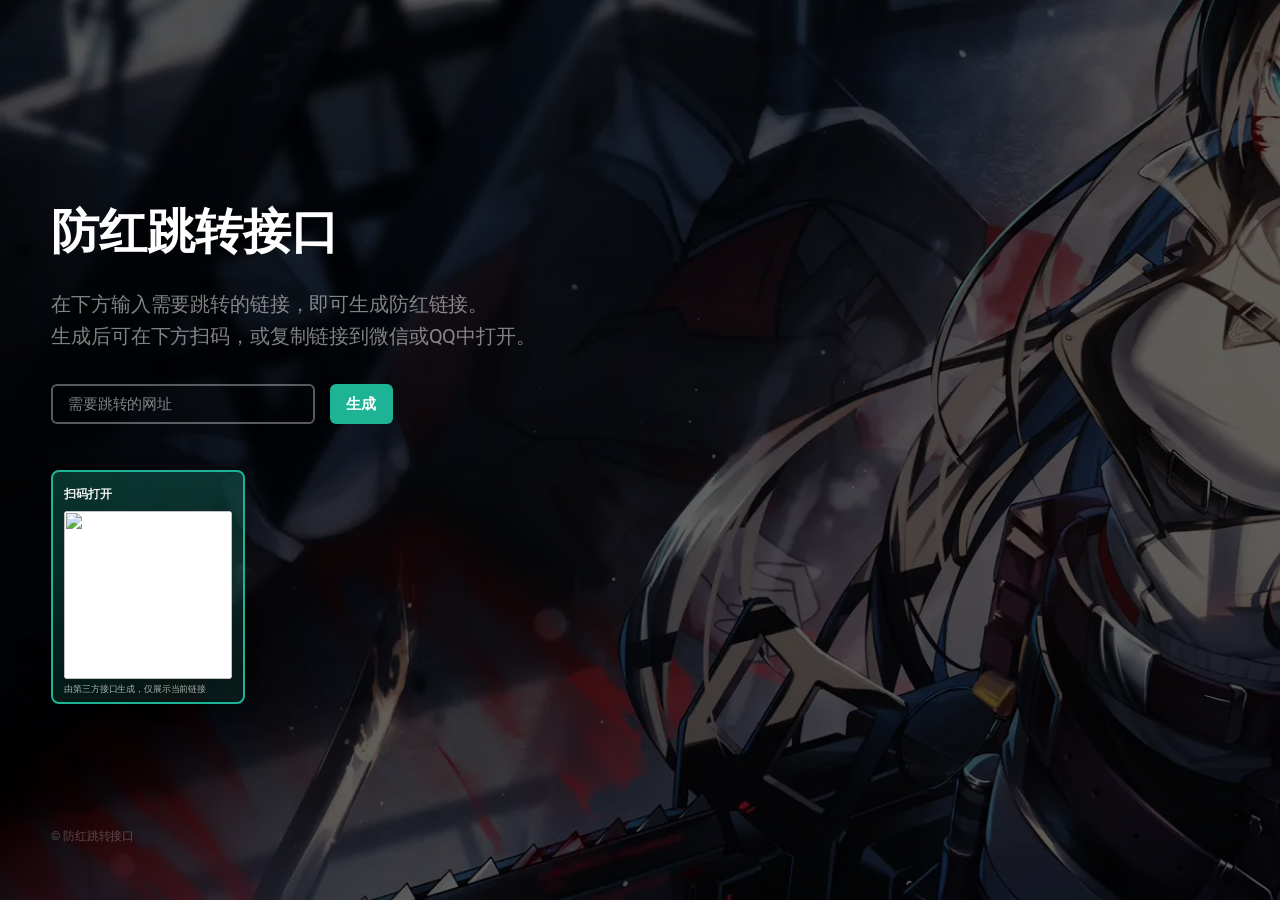
==== commit a5d62914: "fix: 暂关闭外置浏览器滑动验证；壳页与微信提示样式更新 - api-redirect.js: ENABLE_SLIDE_UI=false，保留滑动相关代码 - 多页面资源路径与样式调整  Made" ====
--- a/index.html
+++ b/index.html
@@ -5,7 +5,7 @@
 		<meta charset="utf-8" />
 		<meta name="robots" content="noindex, nofollow, noarchive" />
 		<meta name="viewport" content="width=device-width, initial-scale=1, user-scalable=no" />
-		<link rel="stylesheet" href="assets/css/main.css?v=11" />
+		<link rel="stylesheet" href="assets/css/main.css?v=13" />
 	</head>
 	<body class="is-preload">
 
@@ -36,8 +36,8 @@
 				<p class="fang-gen-hint"><small id="fang-gen-hint"></small></p>
 			</div>
 
-			<script src="./assets/js/redirect-crypto.js?v=11"></script>
-			<script src="./assets/js/build_url.js?v=11"></script>
+			<script src="./assets/js/redirect-crypto.js?v=13"></script>
+			<script src="./assets/js/build_url.js?v=13"></script>
 
 		<!-- Footer -->
 			<footer id="footer">
@@ -47,6 +47,6 @@
 			</footer>
 
 		<!-- Scripts -->
-			<script src="assets/js/main.js?v=11"></script>
+			<script src="assets/js/main.js?v=13"></script>
 	</body>
 </html>
